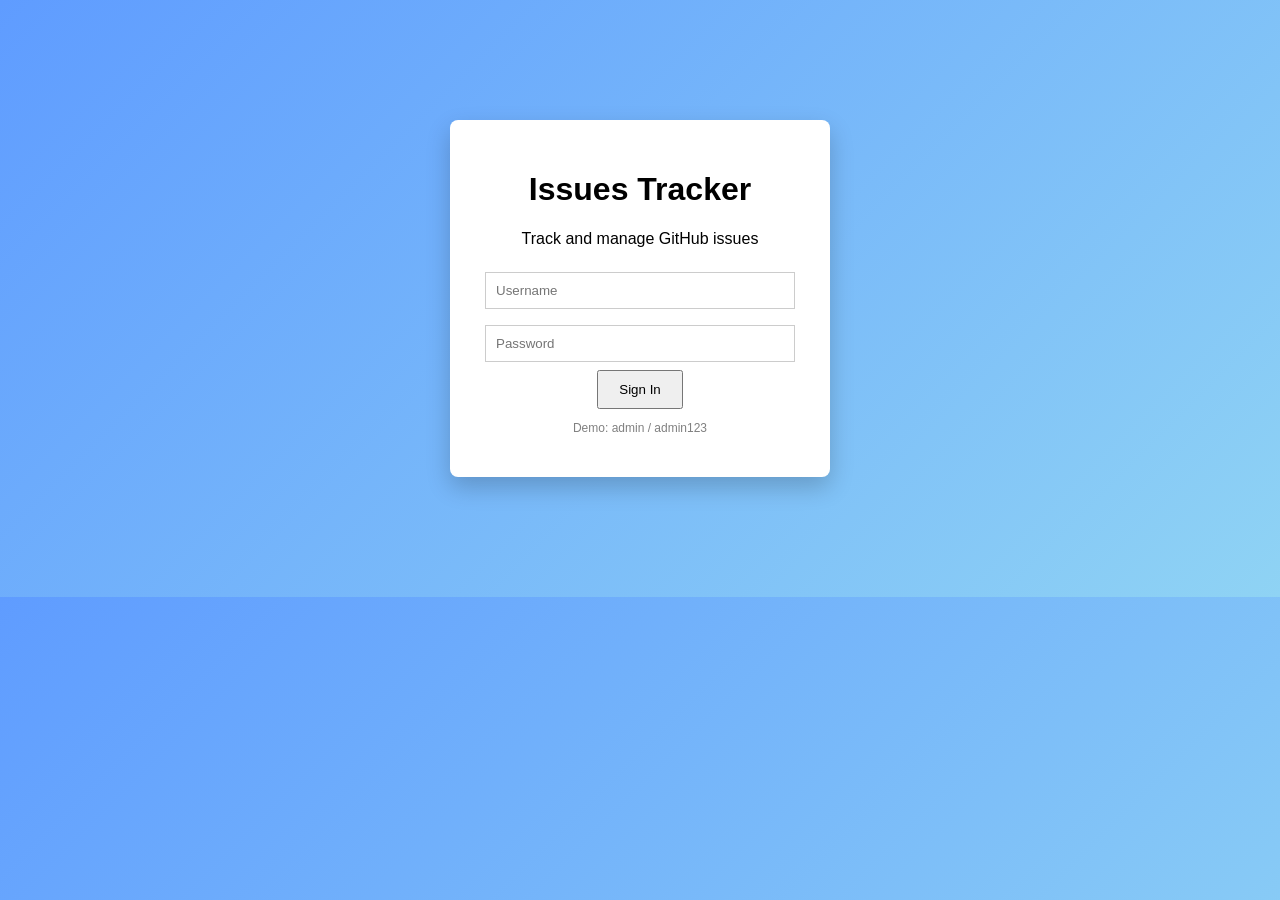
==== index.html @ 30cdfb0e "my first commit" ====
<!DOCTYPE html>
<html lang="en">
<head>
    <meta charset="UTF-8">
    <meta name="viewport" content="width=device-width, initial-scale=1.0">
    <title>GitHub Issues Tracker</title>
    <link rel="stylesheet" href="style.css">
</head>
<body>

<div id="loginPage" class="login">

<h1>Issues Tracker</h1>
<p>Track and manage GitHub issues</p>

<input id="username" type="text" placeholder="Username">
<input id="password" type="password" placeholder="Password">

<button onclick="login()">Sign In</button>

<p class="demo">Demo: admin / admin123</p>

</div>

<div id="mainPage" class="hidden">

<nav class="navbar">

<h2>Issues Tracker</h2>

<div class="search">

<input id="searchInput" placeholder="Search issues">
<button onclick="searchIssue()">Search</button>
</div>
</nav>
 

<div class="tabs">

<button class="tab active" onclick="changeTab('all',this)">All</button>
<button class="tab" onclick="changeTab('open',this)">Open</button>
<button class="tab" onclick="changeTab('closed',this)">Closed</button>

</div>


<div id="loading" class="spinner hidden"></div>

<div class="issue-header-container">
    <div class="header-left">
        <h2 id="total-issues">50 Issues</h2>
        <p>Track and manage your project issues</p>
    </div>

    <div class="header-right">
        <span class="status-indicator">
            <span class="open"></span> Open
        </span>
        <span class="status-indicator">
            <span class="closed"></span> Closed
        </span>
    </div>
</div>

<div id="issuesContainer" class="grid"></div>

</div>

</div>

<div id="modal" class="modal-overlay hidden">
    <div class="modal-content">
        <h2 id="modal-title"></h2>
        <p id="modal-description"></p>
        <button id="close-modal" onclick="closeModal()">Close</button>
    </div>
</div>

</div>
<script src="script.js"></script>
</body>
</html>
---- style.css ----
body{
font-family:Arial;
margin:0;
background:linear-gradient(135deg,#5f9cff,#8fd3f4);;
}

.hidden{
display:none;
}


.login{
width:320px;
margin:120px auto;
background:white;
padding:30px;
text-align:center;
border-radius:8px;
box-shadow:0 10px 25px rgba(0,0,0,0.2);
}

.login input{
width:90%;
padding:10px;
margin:8px 0;
border: 1px solid #ccc;
}

.login button{
padding:10px 20px;
cursor:pointer;
}

.demo{
font-size:12px;
color:gray;
}

.navbar{
display:flex;
justify-content:space-between;
align-items:center;
padding:15px 20px;
background:#222;
color:white;
}

.search input{
padding:8px;
}

.search button{
padding:8px 12px;
cursor:pointer;
}


.tabs{
text-align:left;
margin:20px;
}

.tab{
padding:10px 20px;
margin:5px;
cursor:pointer;
border:none;
background:#ddd;
}

.tab.active{
background:black;
color:white;
}


.grid{
display:grid;
grid-template-columns:repeat(4,1fr);
gap:20px;
padding:20px;
}



.card{
background:white;
padding:15px;
border-radius:6px;
cursor:pointer;
border-top:5px solid gray;
}

.card.open{
border-top:5px solid green;
}

.card.closed{
border-top:5px solid purple;
}


.modal{
position:fixed;
top:0;
left:0;
width:100%;
height:100%;
background:rgba(0,0,0,0.6);
display:flex;
justify-content:center;
align-items:center;
}

.modalContent{
background:white;
padding:25px;
width:200px;
border-radius:8px;
}

.close{
float:right;
font-size:20px;
cursor:pointer;
}

.header-right {
    display: flex;
    justify-content: flex-end;
    flex-grow: 1;
    gap: 15px;
}


.spinner{
width:40px;
height:40px;
border:5px solid #ddd;
border-top:5px solid black;
border-radius:50%;
animation:spin 1s linear infinite;
margin:40px auto;
}

@keyframes spin{
0%{transform:rotate(0deg);}
100%{transform:rotate(360deg);}
}


@media(max-width:900px){

.grid{
grid-template-columns:repeat(2,1fr);
}

}

@media(max-width:500px){

.grid{
grid-template-columns:1fr;
}

}

.modal-overlay {
    position: fixed;
    top: 0; left: 0;
    width: 100%; height: 100%;
    background: rgba(0, 0, 0, 0.5);
    display: flex;
    justify-content: center;
    align-items: center;
    z-index: 1000;
}
.hidden { display: none; } 

.modal-content {
    background: white;
    padding: 20px;
    border-radius: 8px;
    width: 400px;
    text-align: center;
}
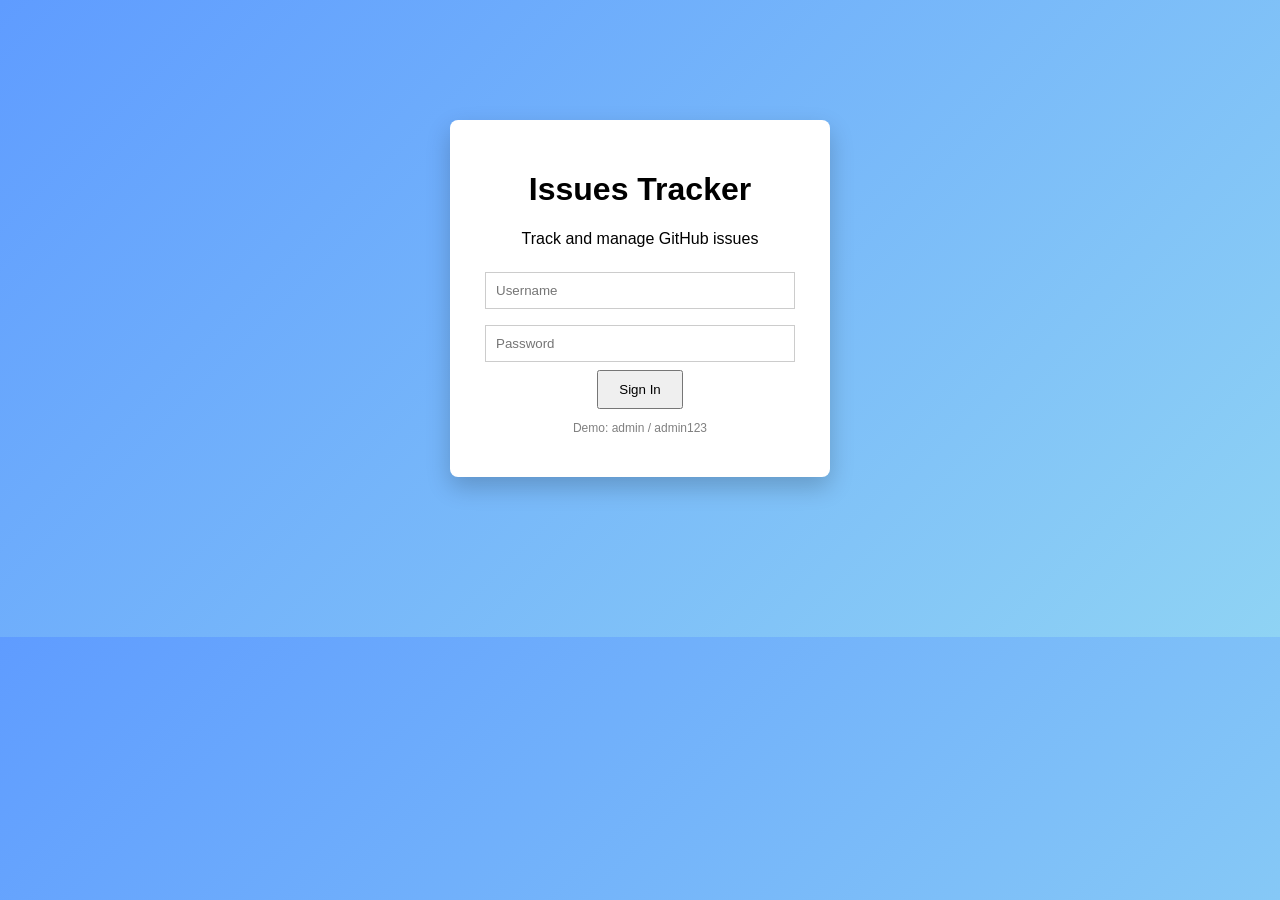
==== commit 8051534e: "index.html,style.css,script.js" ====
--- a/index.html
+++ b/index.html
@@ -51,6 +51,8 @@
     <div class="header-left">
         <h2 id="total-issues">50 Issues</h2>
         <p>Track and manage your project issues</p>
+
+</div>
     </div>
 
     <div class="header-right">
--- a/style.css
+++ b/style.css
@@ -143,6 +143,9 @@
 margin:40px auto;
 }
 
+.open { border-top: 5px solid green; }
+.closed { border-top: 5px solid purple; }
+
 @keyframes spin{
 0%{transform:rotate(0deg);}
 100%{transform:rotate(360deg);}
@@ -183,4 +186,5 @@
     border-radius: 8px;
     width: 400px;
     text-align: center;
-}+}
+
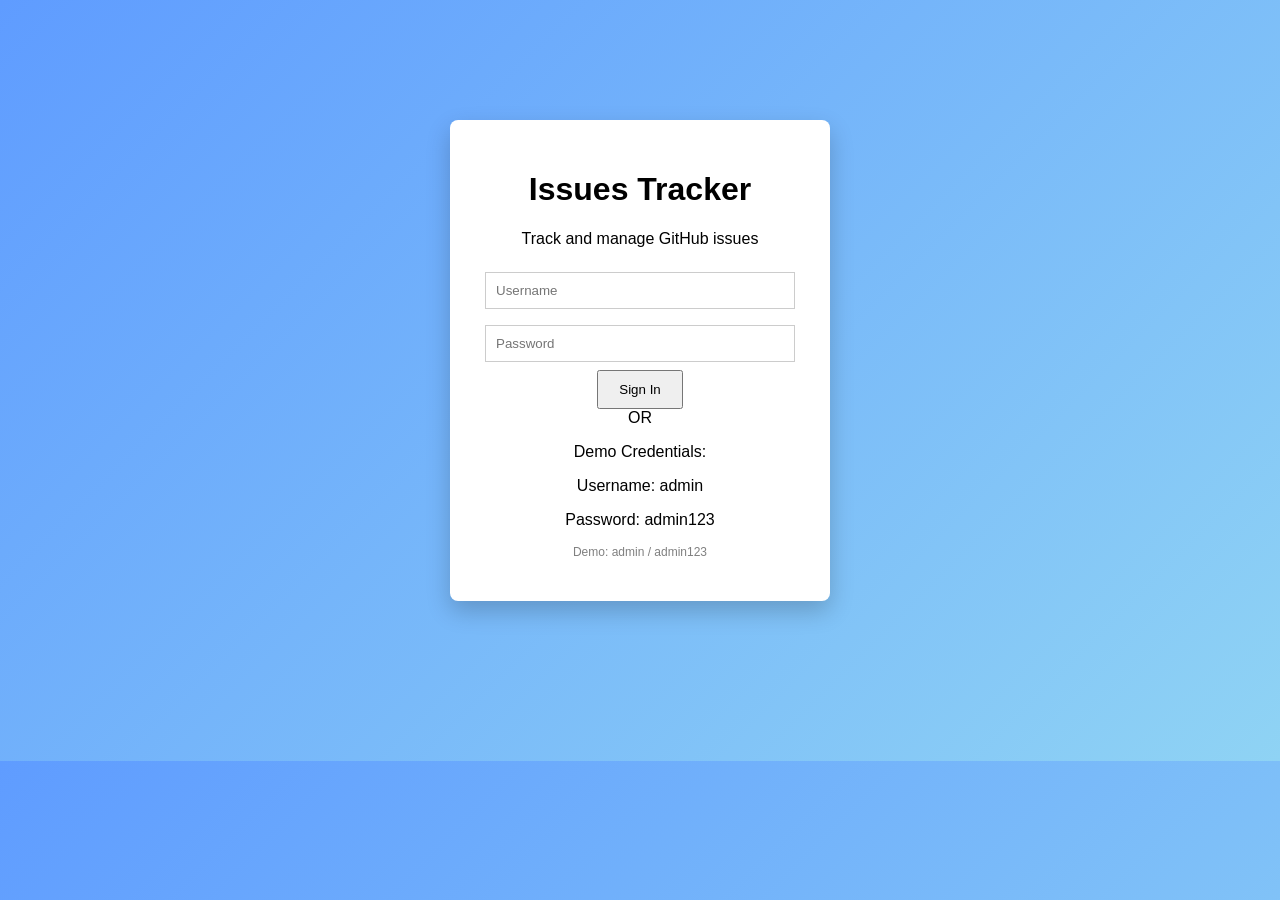
==== commit 5222acfb: "index.html" ====
--- a/index.html
+++ b/index.html
@@ -17,6 +17,23 @@
 <input id="password" type="password" placeholder="Password">
 
 <button onclick="login()">Sign In</button>
+<div class="mt-8 text-center">
+    <div class="flex items-center justify-center mb-4">
+        <span class="text-gray-400 font-bold px-6">OR</span>
+    </div>
+
+    <div class="space-y-1">
+        <p class="text-gray-500 text-sm font-semibold mb-2">Demo Credentials:</p>
+        <p class="text-gray-700">
+            <span class="font-medium">Username:</span> 
+            <span class="text-gray-900">admin</span>
+        </p>
+        <p class="text-gray-700">
+            <span class="font-medium">Password:</span> 
+            <span class="text-gray-900">admin123</span>
+        </p>
+    </div>
+</div>
 
 <p class="demo">Demo: admin / admin123</p>
 
@@ -41,6 +58,7 @@
 <button class="tab active" onclick="changeTab('all',this)">All</button>
 <button class="tab" onclick="changeTab('open',this)">Open</button>
 <button class="tab" onclick="changeTab('closed',this)">Closed</button>
+
 
 </div>
 
